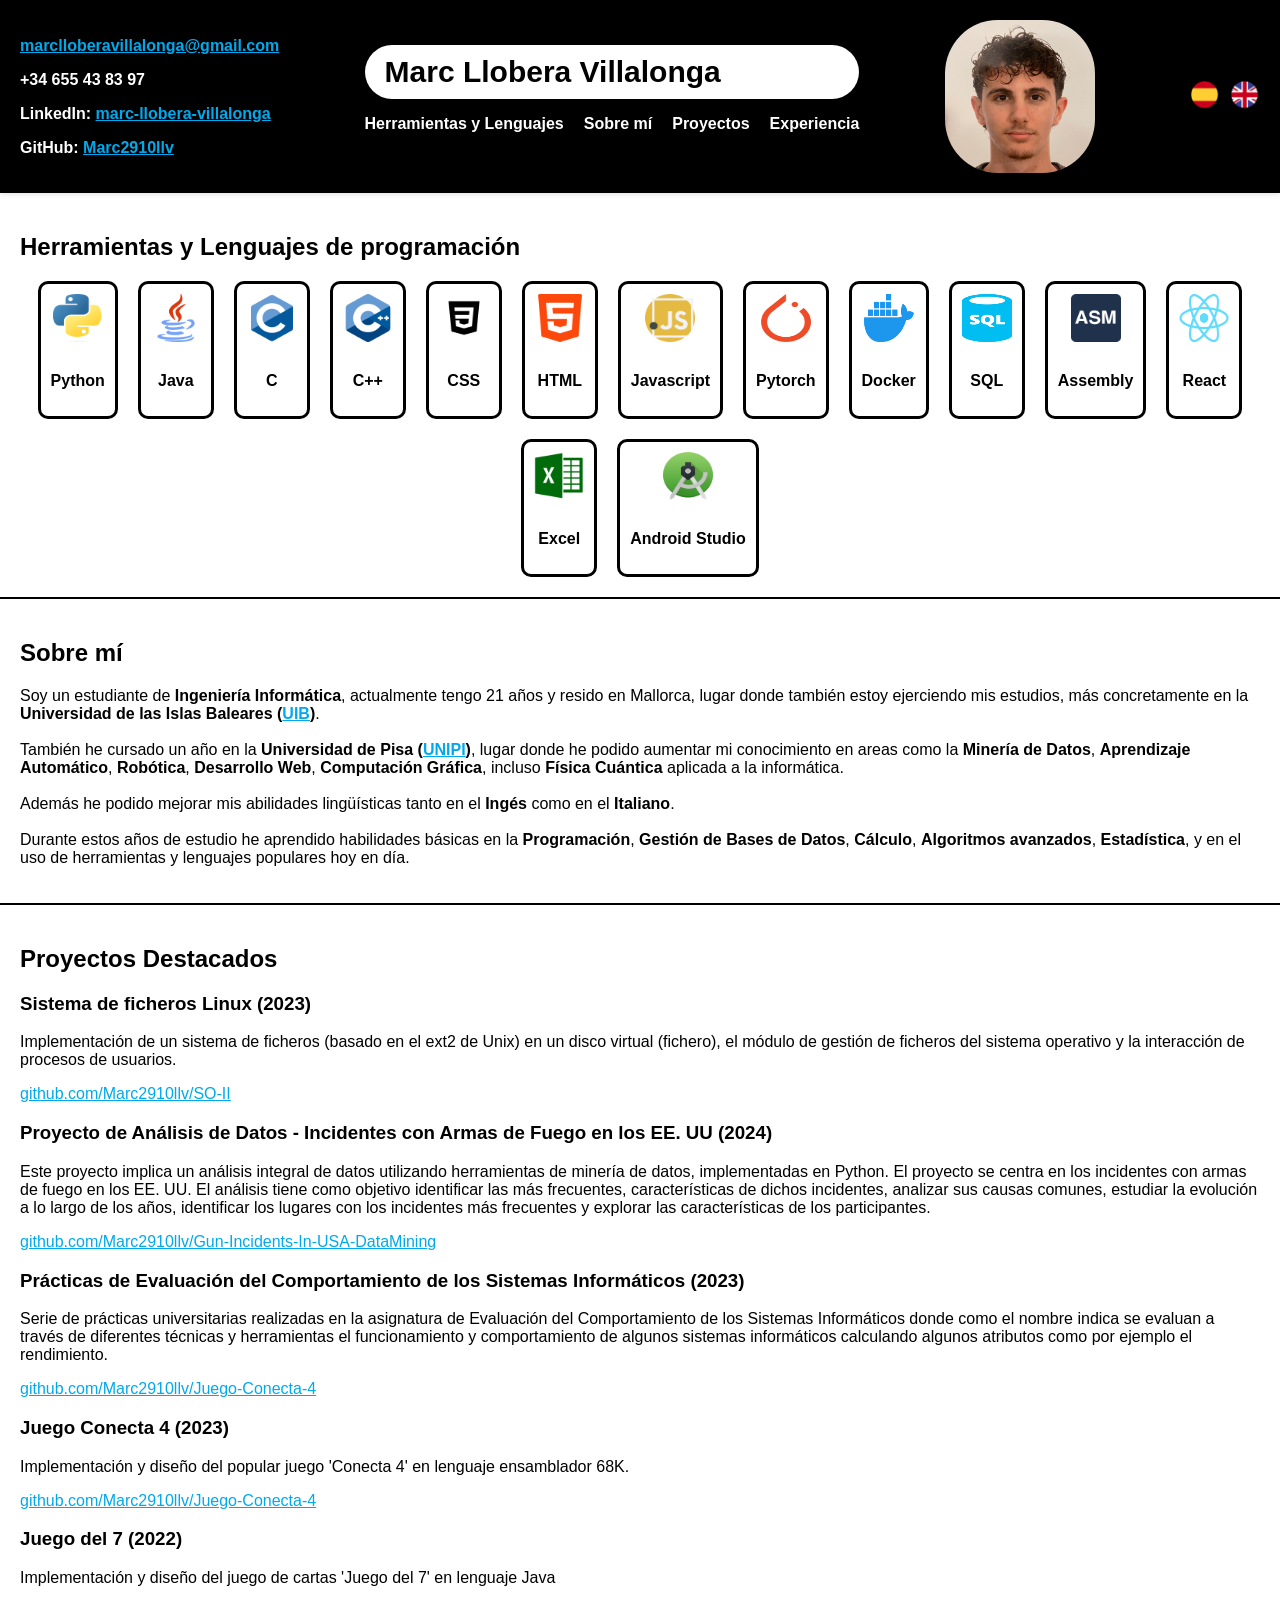
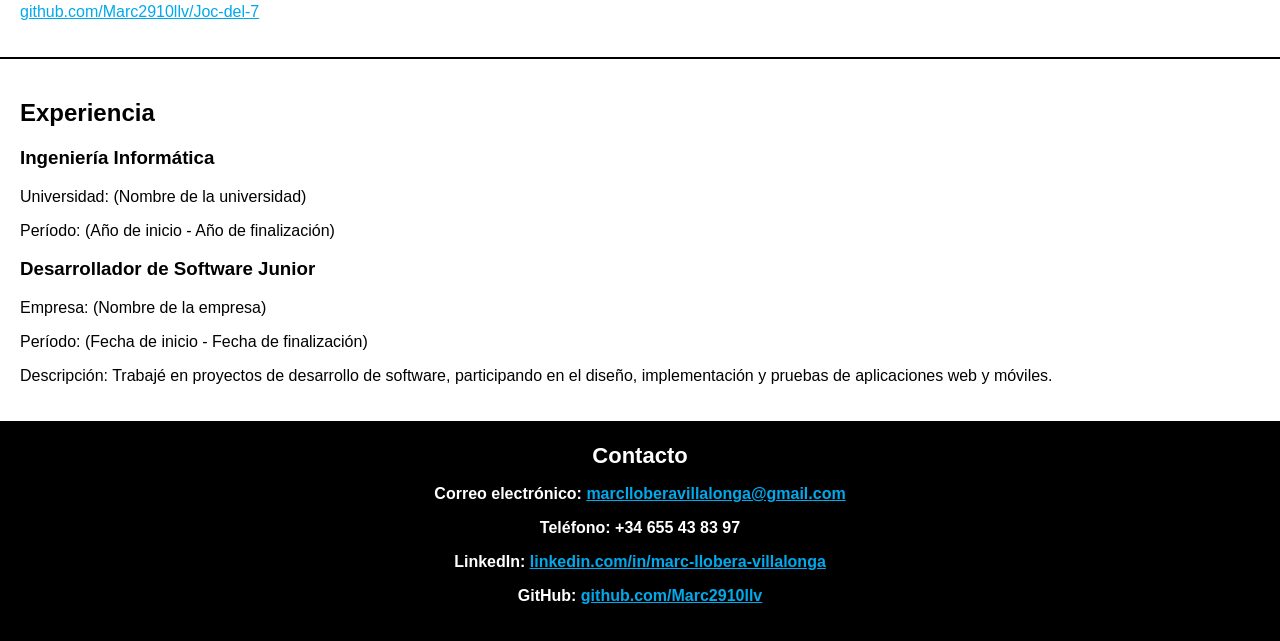
==== Portfolio-MarcLloberaVillalonga.html @ c89c6093 "Update Name" ====
<!DOCTYPE html>
<html lang="es">

<head>
    <meta charset="UTF-8">
    <meta name="viewport" content="width=device-width, initial-scale=1.0">
    <title>Portfolio de Marc Llobera Villalonga</title>
    <link rel="stylesheet" href="styles.css">
</head>

<body>
    <header>
        <!-- Contacto encabezado -->
        <div class="header-left">
            <p><a href="mailto:marclloberavillalonga@gmail.com" class="blue-link">marclloberavillalonga@gmail.com</a>
            </p>
            <p>+34 655 43 83 97</p>
            <p>LinkedIn: <a href="https://www.linkedin.com/in/marc-llobera-villalonga"
                    class="blue-link">marc-llobera-villalonga</a></p>
            <p>GitHub: <a href="https://github.com/Marc2910llv" class="blue-link">Marc2910llv</a></p>
        </div>
        <!-- Encabezado central -->
        <div class="header-center">
            <h1>Marc Llobera Villalonga</h1>
            <nav>
                <ul>
                    <li><a href="#herramientasylenguajes"><span class="spanish">Herramientas y Lenguajes</span><span
                                class="english" style="display:none;">Tools and Languages</span></a></li>
                    <li><a href="#sobremi"><span class="spanish">Sobre mí</span><span class="english"
                                style="display:none;">About me</span></a></li>
                    <li><a href="#proyectos"><span class="spanish">Proyectos</span><span class="english"
                                style="display:none;">Projects</span></a></li>
                    <li><a href="#experiencia"><span class="spanish">Experiencia</span><span class="english"
                                style="display:none;">Experiences</span></a></li>
                </ul>
            </nav>
        </div>
        <!-- Mi foto -->
        <div class="foto">
            <img src="icons/foto.jpg" alt="Foto de Marc Llobera Villalonga">
        </div>
        <!-- Botones para cambiar el idioma -->
        <div class="idioma-buttons">
            <a href="#" id="spanish"><img src="icons/spanish_flag.png" alt="Spanish"></a>
            <a href="#" id="english"><img src="icons/english_flag.png" alt="English"></a>
        </div>
    </header>

    <section id="herramientasylenguajes">
        <h2><span class="spanish">Herramientas y Lenguajes de programación</span><span class="english"
                style="display:none;">Tools and programming Language</span></h2>
        <div class="tools-container">
            <div class="python tool">
                <img src="icons/python_icon.png" alt="Python">
                <p>Python</p>
            </div>
            <div class="java tool">
                <img src="icons/java_icon.png" alt="Java">
                <p>Java</p>
            </div>
            <div class="c tool">
                <img src="icons/c_icon.png" alt="C">
                <p>C</p>
            </div>
            <div class="cpp tool">
                <img src="icons/cpp_icon.png" alt="C++">
                <p>C++</p>
            </div>
            <div class="css tool">
                <img src="icons/css_icon.png" alt="CSS">
                <p>CSS</p>
            </div>
            <div class="html tool">
                <img src="icons/html_icon.png" alt="HTML">
                <p>HTML</p>
            </div>
            <div class="javascript tool">
                <img src="icons/javascript_icon.png" alt="Javascript">
                <p>Javascript</p>
            </div>
            <div class="pytorch tool">
                <img src="icons/pytorch_icon.png" alt="Pytorch">
                <p>Pytorch</p>
            </div>
            <div class="docker tool">
                <img src="icons/docker_icon.png" alt="Docker">
                <p>Docker</p>
            </div>
            <div class="sql tool">
                <img src="icons/sql_icon.png" alt="SQL">
                <p>SQL</p>
            </div>
            <div class="assembly tool">
                <img src="icons/assembly_icon.png" alt="Assembly">
                <p>Assembly</p>
            </div>
            <div class="react tool">
                <img src="icons/react_icon.png" alt="React">
                <p>React</p>
            </div>
            <div class="excel tool">
                <img src="icons/excel_icon.png" alt="Excel">
                <p>Excel</p>
            </div>
            <div class="androidstudio tool">
                <img src="icons/androidstudio_icon.png" alt="Android Studio">
                <p>Android Studio</p>
            </div>
        </div>
    </section>

    <section id="sobremi">
        <h2><span class="spanish">Sobre mí</span><span class="english" style="display:none;">About me</span></h2>
        <div class="sobremi">
            <p><span class="spanish">Soy un estudiante de <b>Ingeniería Informática</b>, actualmente tengo 21 años y
                    resido en Mallorca, lugar donde también estoy ejerciendo mis estudios, más concretamente en la
                    <b>Universidad de las Islas Baleares (<a
                            href="https://estudis.uib.es/es/estudis-de-grau/grau/informatica/GIN3-P/"
                            class="blue-link">UIB</a>)</b>.<br><br>

                    También he cursado un año en la <b>Universidad de Pisa (<a
                            href="https://didattica.di.unipi.it/laurea-magistrale-in-informatica/"
                            class="blue-link">UNIPI</a>)</b>, lugar donde he podido aumentar
                    mi conocimiento en areas como la <b>Minería de Datos</b>, <b>Aprendizaje Automático</b>,
                    <b>Robótica</b>, <b>Desarrollo Web</b>, <b>Computación Gráfica</b>, incluso <b>Física Cuántica</b>
                    aplicada a la informática.<br><br>

                    Además he podido mejorar mis abilidades lingüísticas tanto en el <b>Ingés</b> como en el
                    <b>Italiano</b>.<br><br>

                    Durante estos años de estudio he aprendido habilidades básicas en la <b>Programación</b>, <b>Gestión
                        de Bases de Datos</b>,
                    <b>Cálculo</b>, <b>Algoritmos avanzados</b>, <b>Estadística</b>, y en el uso de herramientas y
                    lenguajes populares hoy en día.</span>
                <!-- Parte en Inglés -->
                <span class="english" style="display:none;">I am a student of <b>Computer Engineering</b>, I am
                    currently 21 years old and I live in Mallorca,
                    place where I am also carrying out my studies, more specifically at the <b>University of the
                        Balearic Islands (<a href="https://estudis.uib.es/es/estudis-de-grau/grau/informatica/GIN3-P/"
                            class="blue-link">UIB</a>)</b>.<br><br>
                    I have also studied a year at the <b>University of Pisa (<a
                            href="https://didattica.di.unipi.it/laurea-magistrale-in-informatica/"
                            class="blue-link">UNIPI</a>)</b>, a place where I have been able
                    to increase my knowledge in areas
                    such as <b>Data Mining</b>, <b>Machine Learning</b>, <b>Robotics</b>, <b>Web Development</b>,
                    <b>Graphic Computing</b>, even <b>Quantum Physics
                    </b> applied to computing.<br><br>
                    I have also been able to improve my linguistic skills in both <b>English</b> as in
                    <b>Italian</b>.<br><br>
                    During these years of study I have learned basic skills in <b>Programming</b>, <b>Database
                        Management</b>,
                    <b>Calculus</b>, <b>Advanced algorithms</b>, <b>Statistics</b>, and in the use of tools and
                    languages ​​popular today.</span>
            </p>
        </div>
    </section>

    <section id="proyectos">
        <h2><span class="spanish">Proyectos Destacados</span><span class="english" style="display:none;">Featured
                Projects</span></h2>
        <!-- --------Proyecto 1-------- -->
        <span class="spanish">
            <h3>Sistema de ficheros Linux (2023)</h3>
            <p>Implementación de un sistema de ficheros (basado en el ext2 de Unix)
                en un disco virtual (fichero), el módulo de gestión de ficheros del sistema operativo y la
                interacción de procesos de usuarios.</p>
        </span><span class="english" style="display:none;">
            <h3>Linux file system (2023)</h3>
            <p>Implementation of a file system (based on Unix ext2) on a virtual disk (file), the file management
                module of the operating system and the interaction of user processes.</p>
        </span>
        <p><a href="https://github.com/Marc2910llv/SO-II" class="blue-link">github.com/Marc2910llv/SO-II</a></p>
        <!-- --------Proyecto 2-------- -->
        <span class="spanish">
            <h3>Proyecto de Análisis de Datos - Incidentes con Armas de Fuego en los EE. UU (2024)</h3>
            <p>Este proyecto implica un análisis integral de datos utilizando herramientas de minería de datos,
                implementadas en Python.
                El proyecto se centra en los incidentes con armas de fuego en los EE. UU. El análisis tiene como
                objetivo identificar las más frecuentes, características de dichos incidentes, analizar sus causas
                comunes, estudiar la evolución a lo largo de los años,
                identificar los lugares con los incidentes más frecuentes y explorar las características de los
                participantes.</p>
        </span><span class="english" style="display:none;">
            <h3>Data Analysis Project - Gun Incidents in the USA (2024)</h3>
            <p>This project involves a comprehensive data analysis using data mining tools, implemented in Python.
                Project focus is on gun incidents in the USA. The analysis aims to identify the most frequent
                characteristics of such incidents, analyze their common causes, study the evolution over the years,
                identify locations with the most frequent incidents, and explore participant characteristics.</p>
        </span>
        <p><a href="https://github.com/Marc2910llv/Gun-Incidents-In-USA-DataMining"
                class="blue-link">github.com/Marc2910llv/Gun-Incidents-In-USA-DataMining</a></p>
        <!-- --------Proyecto 3-------- -->
        <span class="spanish">
            <h3>Prácticas de Evaluación del Comportamiento de los Sistemas Informáticos (2023)</h3>
            <p>Serie de prácticas universitarias realizadas en la asignatura de Evaluación del Comportamiento de los
                Sistemas Informáticos donde como el nombre indica se evaluan a través de diferentes técnicas y
                herramientas el funcionamiento y comportamiento de algunos sistemas informáticos calculando algunos
                atributos como por ejemplo el rendimiento.</p>
        </span><span class="english" style="display:none;">
            <h3>Practices of Evaluation of the Behavior of
                Computer Systems (2023)</h3>
            <p>Series of university practices carried out in the subject of Evaluation of the Behavior of
                Computer Systems where, as the name indicates, they are evaluated through different techniques and
                tools the operation and behavior of some computer systems calculating some
                attributes such as performance.</p>
        </span>
        <p><a href="https://github.com/Marc2910llv/Juego-Conecta-4"
                class="blue-link">github.com/Marc2910llv/Juego-Conecta-4</a></p>
        <!-- --------Proyecto 4-------- -->
        <span class="spanish">
            <h3>Juego Conecta 4 (2023)</h3>
            <p>Implementación y diseño del popular juego 'Conecta 4' en lenguaje ensamblador 68K.</p>
        </span><span class="english" style="display:none;">
            <h3>Conect 4 Game (2023)</h3>
            <p>Implementation and design of the popular game 'Conect 4' in 68K assembly language.</p>
        </span>
        <p><a href="https://github.com/Marc2910llv/Juego-Conecta-4"
                class="blue-link">github.com/Marc2910llv/Juego-Conecta-4</a></p>
        <!-- --------Proyecto 5-------- -->
        <span class="spanish">
            <h3>Juego del 7 (2022)</h3>
            <p>Implementación y diseño del juego de cartas 'Juego del 7' en lenguaje Java</p>
        </span><span class="english" style="display:none;">
            <h3>Game of 7 (2022)</h3>
            <p>Implementation and design of the card game 'Game of 7' in Java language</p>
        </span>
        <p><a href="https://github.com/Marc2910llv/Joc-del-7" class="blue-link">github.com/Marc2910llv/Joc-del-7</a></p>
    </section>

    <section id="experiencia">
        <h2><span class="spanish">Experiencia</span><span class="english" style="display:none;">Experience</span></h2>
        <div class="educacion">
            <h3><span class="spanish">Ingeniería Informática</span><span class="english" style="display:none;">Computer
                    Engineering</span></h3>
            <p><span class="spanish">Universidad: (Nombre de la universidad)</span><span class="english"
                    style="display:none;">University: (University Name)</span></p>
            <p><span class="spanish">Período: (Año de inicio - Año de finalización)</span><span class="english"
                    style="display:none;">Period: (Start Year - End Year)</span></p>
        </div>
        <div class="experiencia-laboral">
            <h3><span class="spanish">Desarrollador de Software Junior</span><span class="english"
                    style="display:none;">Junior Software Developer</span></h3>
            <p><span class="spanish">Empresa: (Nombre de la empresa)</span><span class="english"
                    style="display:none;">Company: (Company Name)</span></p>
            <p><span class="spanish">Período: (Fecha de inicio - Fecha de finalización)</span><span class="english"
                    style="display:none;">Period: (Start Date - End Date)</span></p>
            <p><span class="spanish">Descripción: Trabajé en proyectos de desarrollo de software, participando en el
                    diseño, implementación y pruebas de aplicaciones web y móviles.</span><span class="english"
                    style="display:none;">Description: I worked on software development projects, participating in the
                    design, implementation, and testing of web and mobile applications.</span></p>
        </div>
    </section>

    <footer id="contacto">
        <h2-footer><span class="spanish">Contacto</span><span class="english"
                style="display:none;">Contact</span></h2-footer>
        <p><span class="spanish">Correo electrónico:</span><span class="english" style="display:none;">Email:</span> <a
                href="mailto:marclloberavillalonga@gmail.com" class="blue-link">marclloberavillalonga@gmail.com</a></p>
        <p><span class="spanish">Teléfono:</span><span class="english" style="display:none;">Phone number:</span> +34
            655 43 83 97</p>
        <p>LinkedIn: <a href="https://www.linkedin.com/in/marc-llobera-villalonga"
                class="blue-link">linkedin.com/in/marc-llobera-villalonga</a></p>
        <p>GitHub: <a href="https://github.com/Marc2910llv" class="blue-link">github.com/Marc2910llv</a></p>
    </footer>
    <script src="script.js"></script>
</body>

</html>
---- styles.css ----
/* Estilos generales */
body {
    font-family: Open, sans-serif;
    margin: 0;
    padding: 0;
    background-color: #ffffff;
    /* Color de fondo azul claro */
    color: #000000;
    /* Color de texto principal */
}

header {
    font-family: Open, sans-serif;
    background-color: #000000;
    /* Azul oscuro */
    padding: 20px;
    box-shadow: 0px 2px 5px rgba(0, 0, 0, 0.1);
    display: flex;
    justify-content: space-between;
    align-items: center;
    /* Centrar verticalmente */
}

.header-left {
    flex-direction: column;
    /* Alinear elementos en columna */
    text-decoration: none;
    font-weight: bold;
    position: relative;
    /* Establecer posición relativa */
    color: #fff
}

.blue-link {
    color: #00a9ec;
    /* Color blanco para los enlaces */
}

h1 {
    margin: 0;
    color: #000000;
    /* Texto blanco */
    font-size: 30px;
    /* Tamaño del texto */
    font-weight: 800;
    padding: 10px 20px;
    /* Añadir relleno al título */
    border-radius: 35px;
    /* Agregar bordes redondeados */
    background-color: #ffffff;
    /* Color de fondo azul */
}

nav ul {
    list-style-type: none;
    padding: 0;
    margin: 1;
    display: flex;
    /* Cambiado a flex para alinear elementos en una fila */
    justify-content: center;
    /* Centrar los elementos */
}

nav ul li {
    margin-right: 20px;
}

nav ul li:last-child {
    margin-right: 0;
    /* Eliminar margen derecho del último elemento */
}

nav ul li a {
    color: #ffffff;
    /* Texto blanco */
    text-decoration: none;
    font-weight: 800;
    position: relative;
    /* Establecer posición relativa */
}

nav ul li a::after {
    content: '';
    /* Agregar línea de subrayado */
    position: absolute;
    left: 0;
    bottom: -3px;
    /* Distancia del subrayado desde el texto */
    width: 100%;
    height: 2px;
    /* Grosor del subrayado */
    background-color: #fff;
    /* Color del subrayado */
    transition: width 0.3s;
    /* Transición para el subrayado */
    opacity: 0;
    /* Ocultar subrayado inicialmente */
}

nav ul li a:hover::after {
    width: 100%;
    /* Mostrar subrayado en el hover */
    opacity: 1;
    /* Hacer visible el subrayado */
}

/* Estilos para la foto en el encabezado */
.foto {
    margin-right: 0;
    /* Espacio entre la foto y los botones de idioma */
    border-radius: 35%;
    /* Hacer el borde de la foto redondeado */
    overflow: hidden;
    /* Ocultar cualquier contenido que se salga del borde */
    box-shadow: 0px 2px 5px rgba(0, 0, 0, 0.3);
    /* Agregar sombra */
}

.foto img {
    width: 150px;
    /* Tamaño de la foto */
    height: auto;
    display: block;
    /* Evitar que la imagen tenga espacios vacíos debajo */
}

.idioma-buttons {
    display: flex;
    align-items: center;
}

.idioma-buttons a {
    margin-left: 10px;
    /* Espacio entre botones de idioma */
}

.idioma-buttons img {
    width: 30px;
    /* Tamaño de las imágenes de la bandera */
    height: auto;
}


/* Estilos específicos para secciones y footer */
section {
    padding: 20px;
    border-bottom: 2px solid #000000;
    /* Separador azul entre secciones */
}

h2 {
    color: #000000;
    /* Azul */
    font-weight: 800;
}

h2-footer {
    color: #ffffff;
    font-weight: 800;
    font-size: 22px;
    /* Tamaño del texto */
}

.proyecto {
    margin-bottom: 20px;
}

footer {
    background-color: #000000;
    /* Fondo gris oscuro para footer */
    color: #fff;
    /* Texto blanco */
    flex-direction: column;
    /* Alinear elementos en columna */
    text-decoration: none;
    font-weight: bold;
    position: relative;
    /* Establecer posición relativa */
    text-align: center;
    padding: 20px;
}

footer a {
    color: #fff;
    /* Enlaces en texto blanco */
    text-decoration: underline;
}

/* Animaciones */
.fade-in {
    animation: fadeIn 1s ease-in-out;
    /* Animación de desvanecimiento */
}

/* Animación de desvanecimiento */
@keyframes fadeIn {
    0% {
        opacity: 0;
    }

    100% {
        opacity: 1;
    }
}

/* Estilos para herramientas y lenguajes */
.tools-container {
    display: flex;
    flex-wrap: wrap;
    justify-content: center;
    gap: 20px;
}

.tools-container > div {
    background-color: #ffffff;
    /* Color de fondo blanco */
    border: 3px solid #000000;
    /* Borde de color negro */
    border-radius: 10px;
    /* Borde redondeado */
    padding: 10px;
    text-align: center;
    font-weight: bold;
}

.tools-container img {
    width: 50px;
    height: 48px;
    margin-bottom: 10px;
}
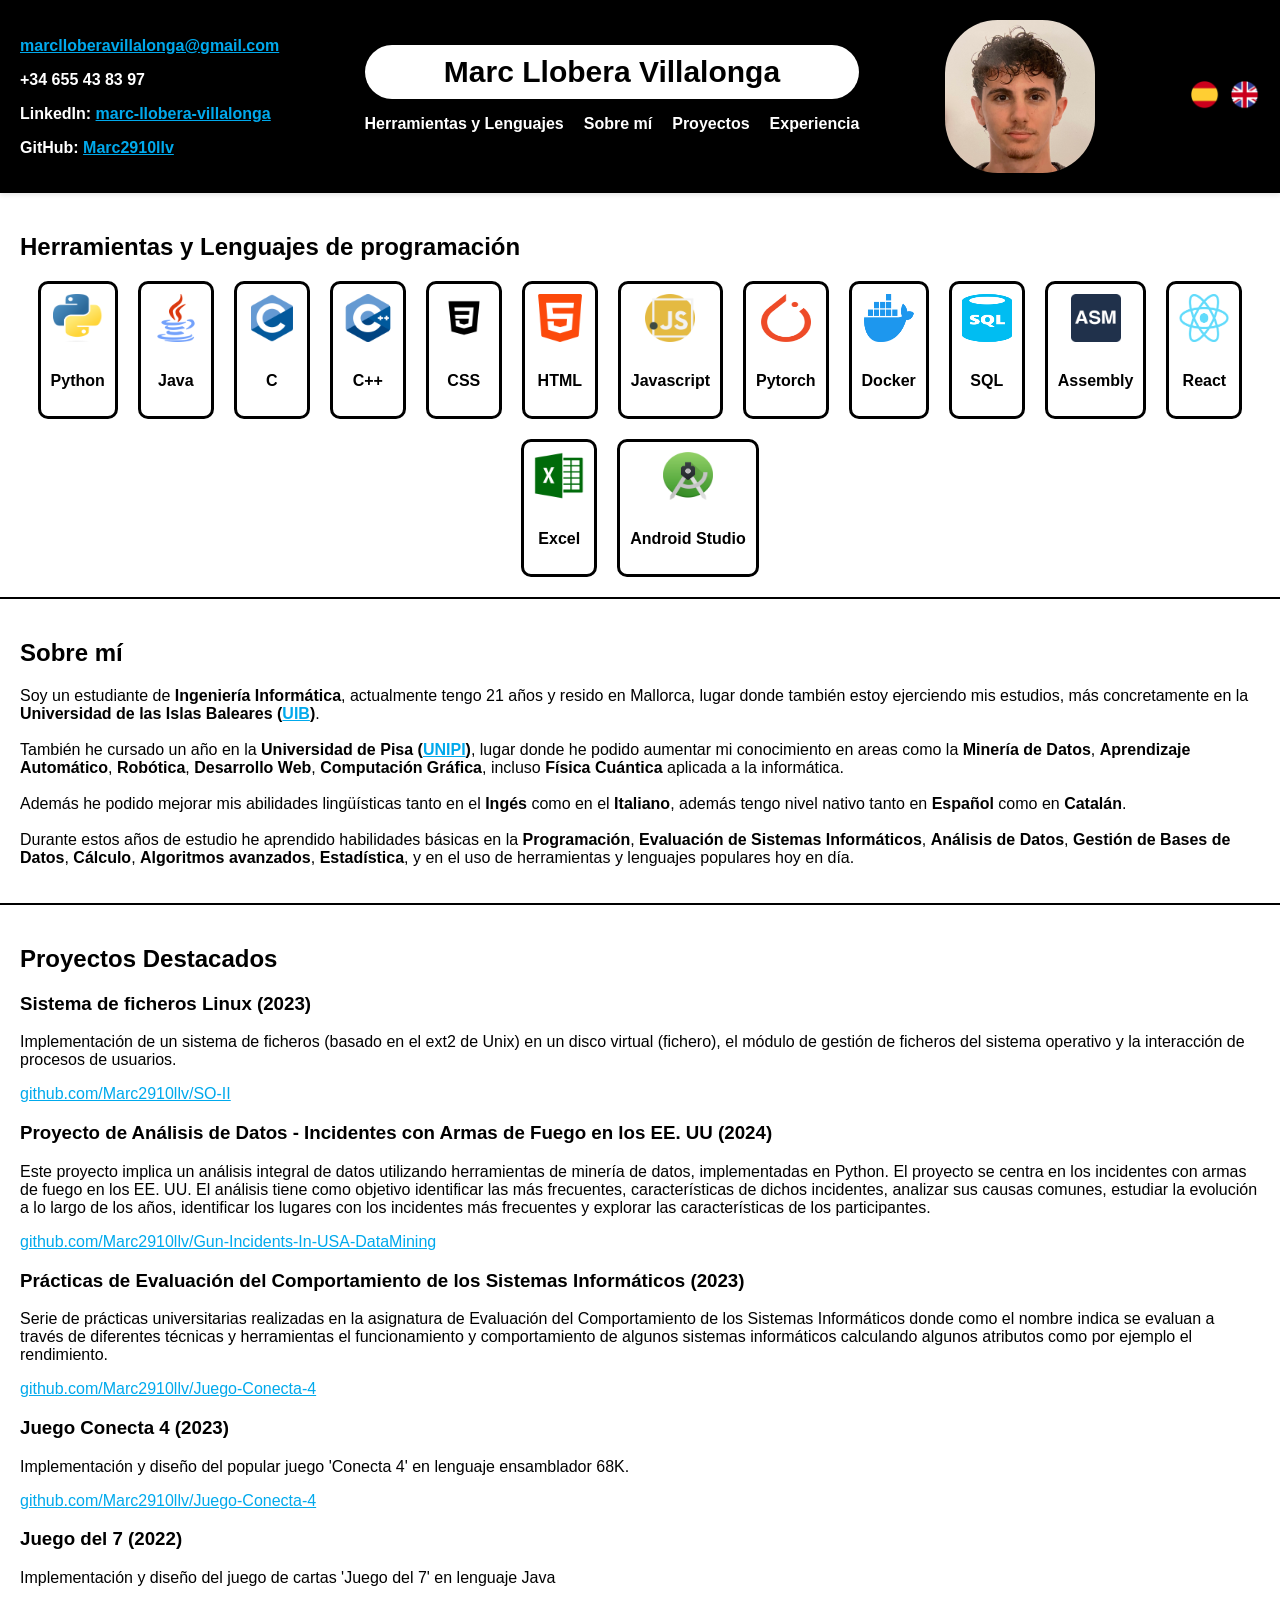
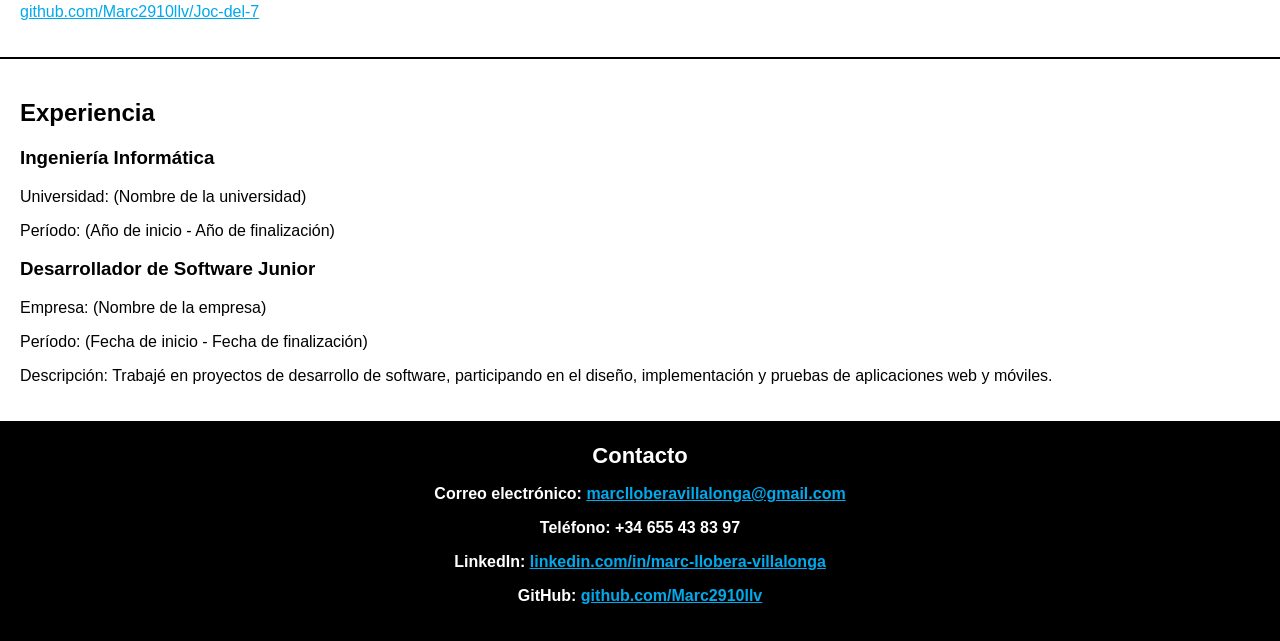
==== commit 68c7960c: "Update" ====
--- a/Portfolio-MarcLloberaVillalonga.html
+++ b/Portfolio-MarcLloberaVillalonga.html
@@ -5,7 +5,7 @@
     <meta charset="UTF-8">
     <meta name="viewport" content="width=device-width, initial-scale=1.0">
     <title>Portfolio de Marc Llobera Villalonga</title>
-    <link rel="stylesheet" href="styles.css">
+    <link rel="stylesheet" href="files/styles.css">
 </head>
 
 <body>
@@ -126,9 +126,10 @@
                     aplicada a la informática.<br><br>
 
                     Además he podido mejorar mis abilidades lingüísticas tanto en el <b>Ingés</b> como en el
-                    <b>Italiano</b>.<br><br>
-
-                    Durante estos años de estudio he aprendido habilidades básicas en la <b>Programación</b>, <b>Gestión
+                    <b>Italiano</b>, además tengo nivel nativo tanto en <b>Español</b> como en <b>Catalán</b>.<br><br>
+
+                    Durante estos años de estudio he aprendido habilidades básicas en la <b>Programación</b>,
+                    <b>Evaluación de Sistemas Informáticos</b>, <b>Análisis de Datos</b>, <b>Gestión
                         de Bases de Datos</b>,
                     <b>Cálculo</b>, <b>Algoritmos avanzados</b>, <b>Estadística</b>, y en el uso de herramientas y
                     lenguajes populares hoy en día.</span>
@@ -146,10 +147,11 @@
                     <b>Graphic Computing</b>, even <b>Quantum Physics
                     </b> applied to computing.<br><br>
                     I have also been able to improve my linguistic skills in both <b>English</b> as in
-                    <b>Italian</b>.<br><br>
-                    During these years of study I have learned basic skills in <b>Programming</b>, <b>Database
-                        Management</b>,
-                    <b>Calculus</b>, <b>Advanced algorithms</b>, <b>Statistics</b>, and in the use of tools and
+                    <b>Italian</b>, I also have a native level in both <b>Spanish</b> and <b>Catalan</b>.<br><br>
+                    During these years of study I have learned basic skills in <b>Programming</b>, <b>Evaluation of
+                        Computer Systems</b>, <b>Data Analysis</b>, <b>Database
+                        Management</b>, <b>Calculus</b>, <b>Advanced algorithms</b>, <b>Statistics</b>, and in the use
+                    of tools and
                     languages ​​popular today.</span>
             </p>
         </div>
@@ -262,7 +264,7 @@
                 class="blue-link">linkedin.com/in/marc-llobera-villalonga</a></p>
         <p>GitHub: <a href="https://github.com/Marc2910llv" class="blue-link">github.com/Marc2910llv</a></p>
     </footer>
-    <script src="script.js"></script>
+    <script src="files/script.js"></script>
 </body>
 
 </html>
--- a/files/styles.css
+++ b/files/styles.css
@@ -0,0 +1,230 @@
+/* Estilos generales */
+body {
+    font-family: Open, sans-serif;
+    margin: 0;
+    padding: 0;
+    background-color: #ffffff;
+    /* Color de fondo azul claro */
+    color: #000000;
+    /* Color de texto principal */
+}
+
+header {
+    font-family: Open, sans-serif;
+    background-color: #000000;
+    /* Azul oscuro */
+    padding: 20px;
+    box-shadow: 0px 2px 5px rgba(0, 0, 0, 0.1);
+    display: flex;
+    justify-content: space-between;
+    align-items: center;
+    /* Centrar verticalmente */
+}
+
+.header-left {
+    flex-direction: column;
+    /* Alinear elementos en columna */
+    text-decoration: none;
+    font-weight: bold;
+    position: relative;
+    /* Establecer posición relativa */
+    color: #fff
+}
+
+.blue-link {
+    color: #00a9ec;
+    /* Color blanco para los enlaces */
+}
+
+h1 {
+    margin: 0;
+    color: #000000;
+    /* Texto blanco */
+    font-size: 30px;
+    /* Tamaño del texto */
+    font-weight: 800;
+    padding: 10px;
+    /* Añadir relleno al título */
+    border-radius: 35px;
+    /* Agregar bordes redondeados */
+    background-color: #ffffff;
+    text-align: center;
+}
+
+nav ul {
+    list-style-type: none;
+    padding: 0;
+    margin: 1;
+    display: flex;
+    /* Cambiado a flex para alinear elementos en una fila */
+    justify-content: center;
+    /* Centrar los elementos */
+}
+
+nav ul li {
+    margin-right: 20px;
+}
+
+nav ul li:last-child {
+    margin-right: 0;
+    /* Eliminar margen derecho del último elemento */
+}
+
+nav ul li a {
+    color: #ffffff;
+    /* Texto blanco */
+    text-decoration: none;
+    font-weight: 800;
+    position: relative;
+    /* Establecer posición relativa */
+}
+
+nav ul li a::after {
+    content: '';
+    /* Agregar línea de subrayado */
+    position: absolute;
+    left: 0;
+    bottom: -3px;
+    /* Distancia del subrayado desde el texto */
+    width: 100%;
+    height: 2px;
+    /* Grosor del subrayado */
+    background-color: #fff;
+    /* Color del subrayado */
+    transition: width 0.3s;
+    /* Transición para el subrayado */
+    opacity: 0;
+    /* Ocultar subrayado inicialmente */
+}
+
+nav ul li a:hover::after {
+    width: 100%;
+    /* Mostrar subrayado en el hover */
+    opacity: 1;
+    /* Hacer visible el subrayado */
+}
+
+/* Estilos para la foto en el encabezado */
+.foto {
+    margin-right: 0;
+    /* Espacio entre la foto y los botones de idioma */
+    border-radius: 35%;
+    /* Hacer el borde de la foto redondeado */
+    overflow: hidden;
+    /* Ocultar cualquier contenido que se salga del borde */
+    box-shadow: 0px 2px 5px rgba(0, 0, 0, 0.3);
+    /* Agregar sombra */
+}
+
+.foto img {
+    width: 150px;
+    /* Tamaño de la foto */
+    height: auto;
+    display: block;
+    /* Evitar que la imagen tenga espacios vacíos debajo */
+}
+
+.idioma-buttons {
+    display: flex;
+    align-items: center;
+}
+
+.idioma-buttons a {
+    margin-left: 10px;
+    /* Espacio entre botones de idioma */
+}
+
+.idioma-buttons img {
+    width: 30px;
+    /* Tamaño de las imágenes de la bandera */
+    height: auto;
+}
+
+
+/* Estilos específicos para secciones y footer */
+section {
+    padding: 20px;
+    border-bottom: 2px solid #000000;
+    /* Separador azul entre secciones */
+}
+
+h2 {
+    color: #000000;
+    /* Azul */
+    font-weight: 800;
+}
+
+h2-footer {
+    color: #ffffff;
+    font-weight: 800;
+    font-size: 22px;
+    /* Tamaño del texto */
+}
+
+.proyecto {
+    margin-bottom: 20px;
+}
+
+footer {
+    background-color: #000000;
+    /* Fondo gris oscuro para footer */
+    color: #fff;
+    /* Texto blanco */
+    flex-direction: column;
+    /* Alinear elementos en columna */
+    text-decoration: none;
+    font-weight: bold;
+    position: relative;
+    /* Establecer posición relativa */
+    text-align: center;
+    padding: 20px;
+}
+
+footer a {
+    color: #fff;
+    /* Enlaces en texto blanco */
+    text-decoration: underline;
+}
+
+/* Animaciones */
+.fade-in {
+    animation: fadeIn 1s ease-in-out;
+    /* Animación de desvanecimiento */
+}
+
+/* Animación de desvanecimiento */
+@keyframes fadeIn {
+    0% {
+        opacity: 0;
+    }
+
+    100% {
+        opacity: 1;
+    }
+}
+
+/* Estilos para herramientas y lenguajes */
+.tools-container {
+    display: flex;
+    flex-wrap: wrap;
+    justify-content: center;
+    gap: 20px;
+}
+
+.tools-container > div {
+    background-color: #ffffff;
+    /* Color de fondo blanco */
+    border: 3px solid #000000;
+    /* Borde de color negro */
+    border-radius: 10px;
+    /* Borde redondeado */
+    padding: 10px;
+    text-align: center;
+    font-weight: bold;
+}
+
+.tools-container img {
+    width: 50px;
+    height: 48px;
+    margin-bottom: 10px;
+}
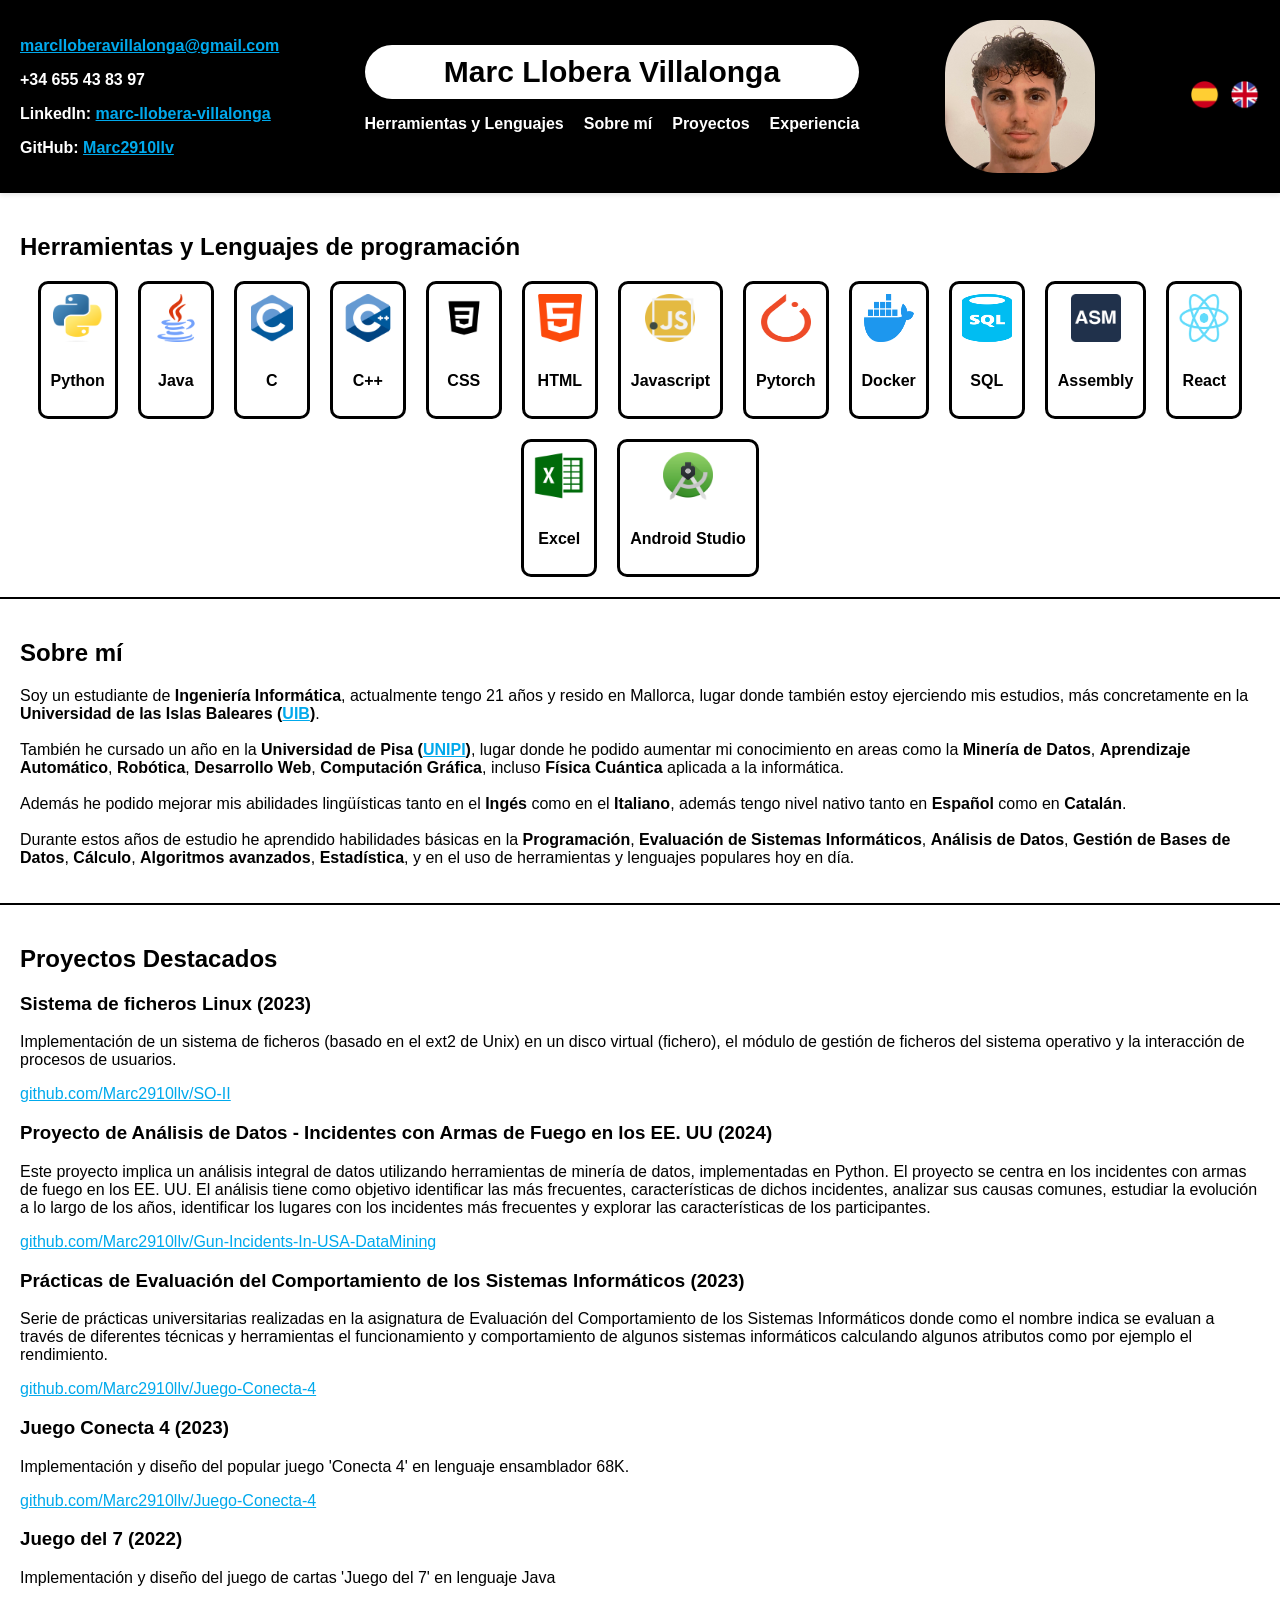
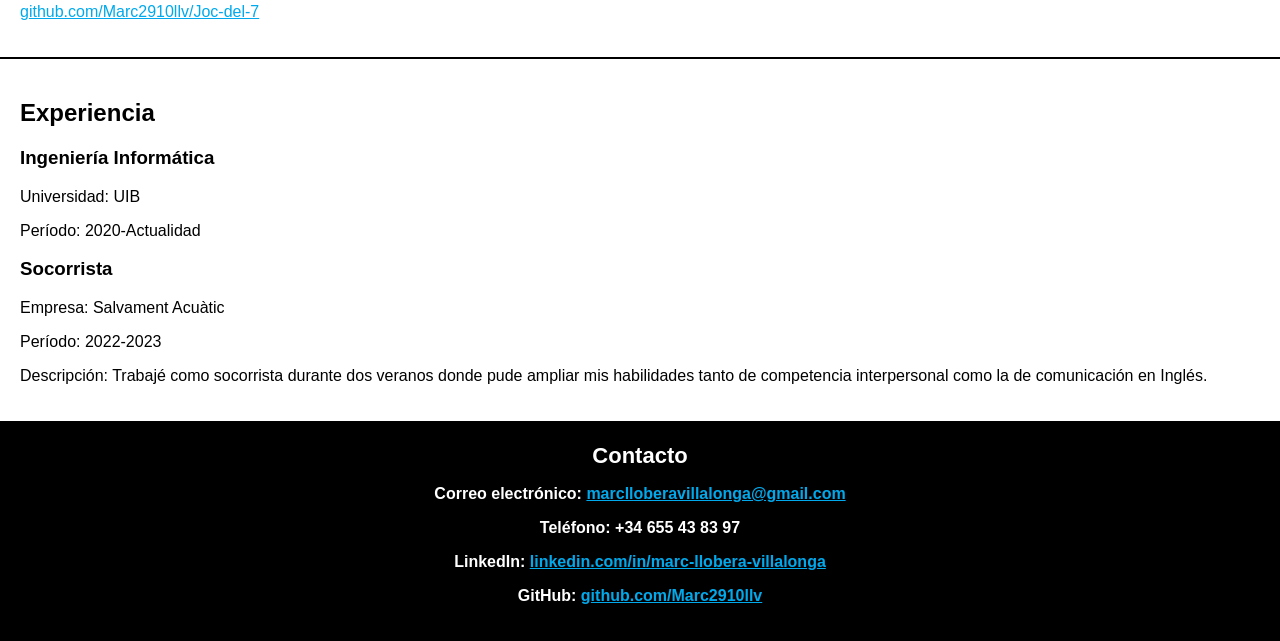
==== commit c0b29d39: "Update" ====
--- a/Portfolio-MarcLloberaVillalonga.html
+++ b/Portfolio-MarcLloberaVillalonga.html
@@ -5,7 +5,7 @@
     <meta charset="UTF-8">
     <meta name="viewport" content="width=device-width, initial-scale=1.0">
     <title>Portfolio de Marc Llobera Villalonga</title>
-    <link rel="stylesheet" href="files/styles.css">
+    <link rel="stylesheet" href="./styles.css">
 </head>
 
 <body>
@@ -234,22 +234,23 @@
         <div class="educacion">
             <h3><span class="spanish">Ingeniería Informática</span><span class="english" style="display:none;">Computer
                     Engineering</span></h3>
-            <p><span class="spanish">Universidad: (Nombre de la universidad)</span><span class="english"
-                    style="display:none;">University: (University Name)</span></p>
-            <p><span class="spanish">Período: (Año de inicio - Año de finalización)</span><span class="english"
-                    style="display:none;">Period: (Start Year - End Year)</span></p>
+            <p><span class="spanish">Universidad: UIB</span><span class="english" style="display:none;">University:
+                    UIB</span></p>
+            <p><span class="spanish">Período: 2020-Actualidad</span><span class="english" style="display:none;">Period:
+                    2020-Now</span></p>
         </div>
         <div class="experiencia-laboral">
-            <h3><span class="spanish">Desarrollador de Software Junior</span><span class="english"
-                    style="display:none;">Junior Software Developer</span></h3>
-            <p><span class="spanish">Empresa: (Nombre de la empresa)</span><span class="english"
-                    style="display:none;">Company: (Company Name)</span></p>
-            <p><span class="spanish">Período: (Fecha de inicio - Fecha de finalización)</span><span class="english"
-                    style="display:none;">Period: (Start Date - End Date)</span></p>
-            <p><span class="spanish">Descripción: Trabajé en proyectos de desarrollo de software, participando en el
-                    diseño, implementación y pruebas de aplicaciones web y móviles.</span><span class="english"
-                    style="display:none;">Description: I worked on software development projects, participating in the
-                    design, implementation, and testing of web and mobile applications.</span></p>
+            <h3><span class="spanish">Socorrista</span><span class="english" style="display:none;">Life Guard</span>
+            </h3>
+            <p><span class="spanish">Empresa: Salvament Acuàtic</span><span class="english"
+                    style="display:none;">Company: Salvament Acuàtic</span></p>
+            <p><span class="spanish">Período: 2022-2023</span><span class="english" style="display:none;">Period:
+                    2022-2023</span></p>
+            <p><span class="spanish">Descripción: Trabajé como socorrista durante dos veranos donde pude ampliar mis
+                    habilidades tanto de competencia interpersonal como la de comunicación en Inglés. </span><span
+                    class="english" style="display:none;">Description: I worked as a lifeguard for two summers where I
+                    was able to expand my skills in both interpersonal competence and communication in English.</span>
+            </p>
         </div>
     </section>
 
@@ -264,7 +265,7 @@
                 class="blue-link">linkedin.com/in/marc-llobera-villalonga</a></p>
         <p>GitHub: <a href="https://github.com/Marc2910llv" class="blue-link">github.com/Marc2910llv</a></p>
     </footer>
-    <script src="files/script.js"></script>
+    <script src="./script.js"></script>
 </body>
 
 </html>
--- a/styles.css
+++ b/styles.css
@@ -0,0 +1,230 @@
+/* Estilos generales */
+body {
+    font-family: Open, sans-serif;
+    margin: 0;
+    padding: 0;
+    background-color: #ffffff;
+    /* Color de fondo azul claro */
+    color: #000000;
+    /* Color de texto principal */
+}
+
+header {
+    font-family: Open, sans-serif;
+    background-color: #000000;
+    /* Azul oscuro */
+    padding: 20px;
+    box-shadow: 0px 2px 5px rgba(0, 0, 0, 0.1);
+    display: flex;
+    justify-content: space-between;
+    align-items: center;
+    /* Centrar verticalmente */
+}
+
+.header-left {
+    flex-direction: column;
+    /* Alinear elementos en columna */
+    text-decoration: none;
+    font-weight: bold;
+    position: relative;
+    /* Establecer posición relativa */
+    color: #fff
+}
+
+.blue-link {
+    color: #00a9ec;
+    /* Color blanco para los enlaces */
+}
+
+h1 {
+    margin: 0;
+    color: #000000;
+    /* Texto blanco */
+    font-size: 30px;
+    /* Tamaño del texto */
+    font-weight: 800;
+    padding: 10px;
+    /* Añadir relleno al título */
+    border-radius: 35px;
+    /* Agregar bordes redondeados */
+    background-color: #ffffff;
+    text-align: center;
+}
+
+nav ul {
+    list-style-type: none;
+    padding: 0;
+    margin: 1;
+    display: flex;
+    /* Cambiado a flex para alinear elementos en una fila */
+    justify-content: center;
+    /* Centrar los elementos */
+}
+
+nav ul li {
+    margin-right: 20px;
+}
+
+nav ul li:last-child {
+    margin-right: 0;
+    /* Eliminar margen derecho del último elemento */
+}
+
+nav ul li a {
+    color: #ffffff;
+    /* Texto blanco */
+    text-decoration: none;
+    font-weight: 800;
+    position: relative;
+    /* Establecer posición relativa */
+}
+
+nav ul li a::after {
+    content: '';
+    /* Agregar línea de subrayado */
+    position: absolute;
+    left: 0;
+    bottom: -3px;
+    /* Distancia del subrayado desde el texto */
+    width: 100%;
+    height: 2px;
+    /* Grosor del subrayado */
+    background-color: #fff;
+    /* Color del subrayado */
+    transition: width 0.3s;
+    /* Transición para el subrayado */
+    opacity: 0;
+    /* Ocultar subrayado inicialmente */
+}
+
+nav ul li a:hover::after {
+    width: 100%;
+    /* Mostrar subrayado en el hover */
+    opacity: 1;
+    /* Hacer visible el subrayado */
+}
+
+/* Estilos para la foto en el encabezado */
+.foto {
+    margin-right: 0;
+    /* Espacio entre la foto y los botones de idioma */
+    border-radius: 35%;
+    /* Hacer el borde de la foto redondeado */
+    overflow: hidden;
+    /* Ocultar cualquier contenido que se salga del borde */
+    box-shadow: 0px 2px 5px rgba(0, 0, 0, 0.3);
+    /* Agregar sombra */
+}
+
+.foto img {
+    width: 150px;
+    /* Tamaño de la foto */
+    height: auto;
+    display: block;
+    /* Evitar que la imagen tenga espacios vacíos debajo */
+}
+
+.idioma-buttons {
+    display: flex;
+    align-items: center;
+}
+
+.idioma-buttons a {
+    margin-left: 10px;
+    /* Espacio entre botones de idioma */
+}
+
+.idioma-buttons img {
+    width: 30px;
+    /* Tamaño de las imágenes de la bandera */
+    height: auto;
+}
+
+
+/* Estilos específicos para secciones y footer */
+section {
+    padding: 20px;
+    border-bottom: 2px solid #000000;
+    /* Separador azul entre secciones */
+}
+
+h2 {
+    color: #000000;
+    /* Azul */
+    font-weight: 800;
+}
+
+h2-footer {
+    color: #ffffff;
+    font-weight: 800;
+    font-size: 22px;
+    /* Tamaño del texto */
+}
+
+.proyecto {
+    margin-bottom: 20px;
+}
+
+footer {
+    background-color: #000000;
+    /* Fondo gris oscuro para footer */
+    color: #fff;
+    /* Texto blanco */
+    flex-direction: column;
+    /* Alinear elementos en columna */
+    text-decoration: none;
+    font-weight: bold;
+    position: relative;
+    /* Establecer posición relativa */
+    text-align: center;
+    padding: 20px;
+}
+
+footer a {
+    color: #fff;
+    /* Enlaces en texto blanco */
+    text-decoration: underline;
+}
+
+/* Animaciones */
+.fade-in {
+    animation: fadeIn 1s ease-in-out;
+    /* Animación de desvanecimiento */
+}
+
+/* Animación de desvanecimiento */
+@keyframes fadeIn {
+    0% {
+        opacity: 0;
+    }
+
+    100% {
+        opacity: 1;
+    }
+}
+
+/* Estilos para herramientas y lenguajes */
+.tools-container {
+    display: flex;
+    flex-wrap: wrap;
+    justify-content: center;
+    gap: 20px;
+}
+
+.tools-container > div {
+    background-color: #ffffff;
+    /* Color de fondo blanco */
+    border: 3px solid #000000;
+    /* Borde de color negro */
+    border-radius: 10px;
+    /* Borde redondeado */
+    padding: 10px;
+    text-align: center;
+    font-weight: bold;
+}
+
+.tools-container img {
+    width: 50px;
+    height: 48px;
+    margin-bottom: 10px;
+}
